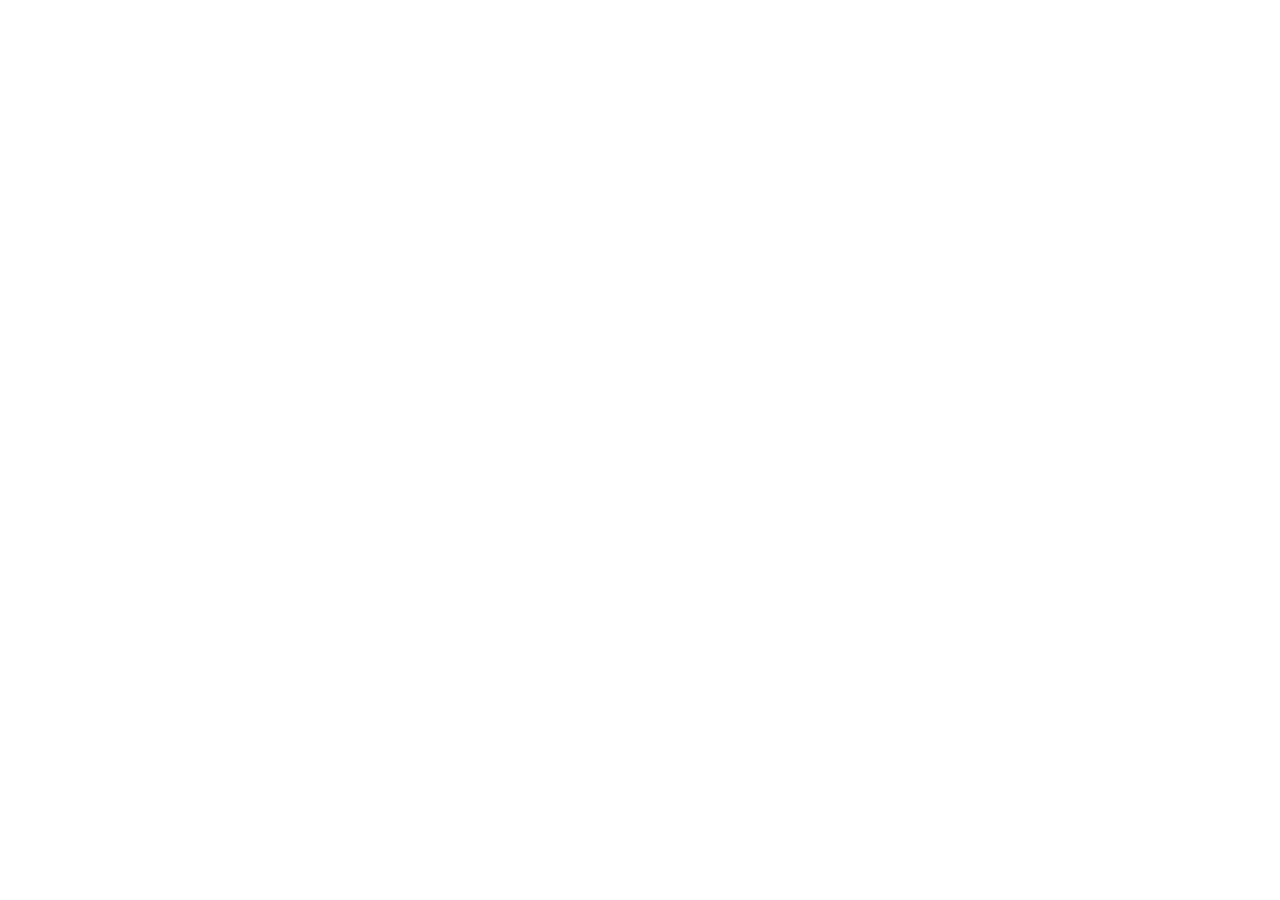
==== index.html @ 33e4fc22 "Add files via upload ." ====
<!DOCTYPE html>
<html lang="en">
<head>
    <meta charset="UTF-8">
    <meta name="viewport" content="width=device-width, initial-scale=1.0">
    <title>Document</title>
</head>
<body>
    <div></div>
    <div></div>


    <script></script>
</body>
</html>
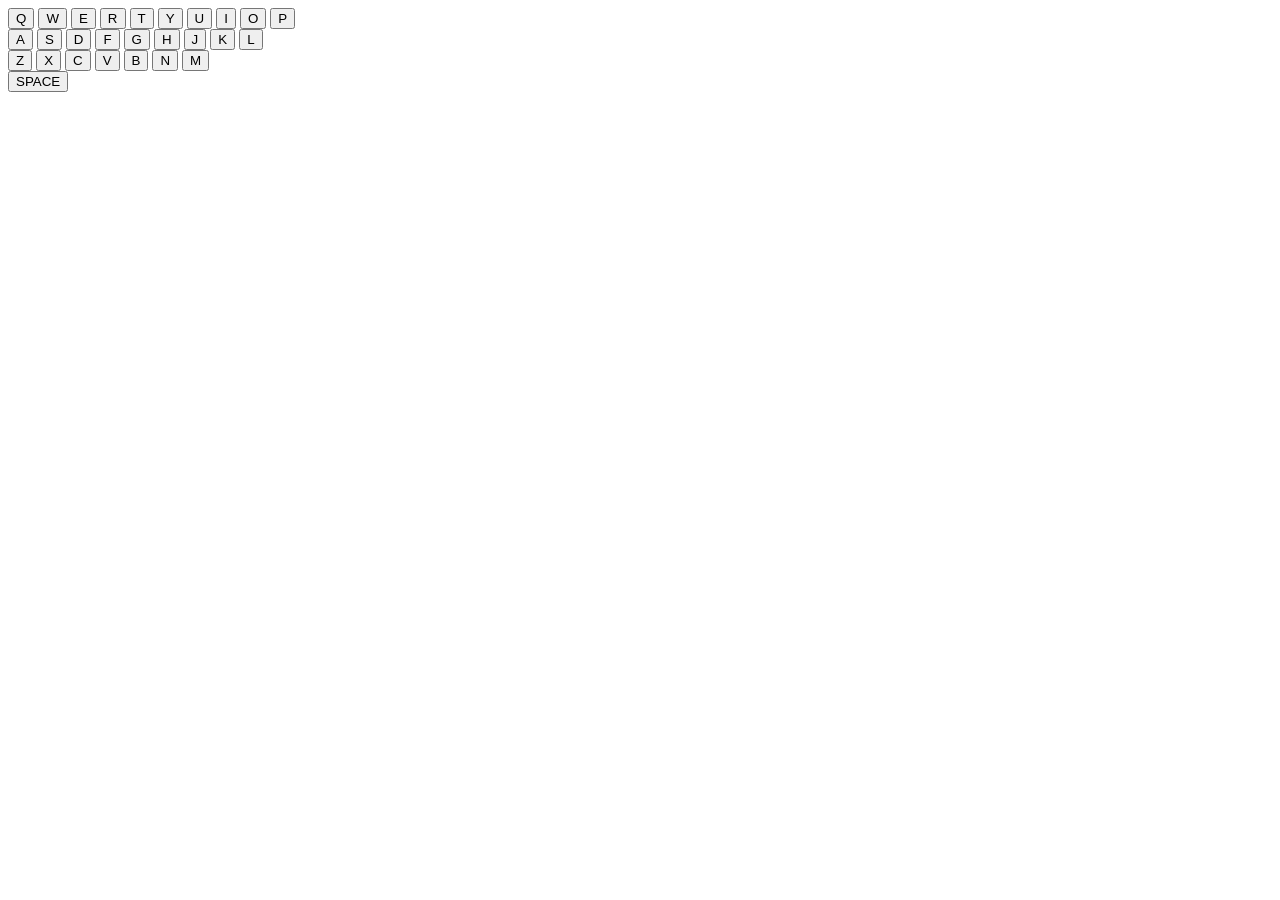
==== commit e5861637: "add keyboard layout HTML structure Added a basic structure for a typing game with a keyboard layout." ====
--- a/index.html
+++ b/index.html
@@ -3,13 +3,57 @@
 <head>
     <meta charset="UTF-8">
     <meta name="viewport" content="width=device-width, initial-scale=1.0">
-    <title>Document</title>
+    <title>typing game</title>
+    <link rel="stylesheet" href="style.css">
 </head>
 <body>
-    <div></div>
-    <div></div>
+    <div class="top-section">
+        
+    </div>
 
+    <div class="keyboard">
 
-    <script></script>
+        <div class="keyboard-row">
+                <button class="key">Q</button>
+                <button class="key">W</button>
+                <button class="key">E</button>
+                <button class="key">R</button>
+                <button class="key">T</button>
+                <button class="key">Y</button>
+                <button class="key">U</button>
+                <button class="key">I</button>
+                <button class="key">O</button>
+                <button class="key">P</button>
+        </div>
+
+        <div class="keyboard-row">
+            <button class="key">A</button>
+            <button class="key">S</button>
+            <button class="key">D</button>
+            <button class="key">F</button>
+            <button class="key">G</button>
+            <button class="key">H</button>
+            <button class="key">J</button>
+            <button class="key">K</button>
+            <button class="key">L</button>
+        </div>
+
+        <div class="keyboard-row">
+            <button class="key">Z</button>
+            <button class="key">X</button>
+            <button class="key">C</button>
+            <button class="key">V</button>
+            <button class="key">B</button>
+            <button class="key">N</button>
+            <button class="key">M</button>
+        </div>
+
+        <div class="keyboard-row">
+            <button class="keyspace">SPACE</button>
+        </div>
+
+    </div>
+
+   <script src="script.js"></script>
 </body>
-</html>+</html>
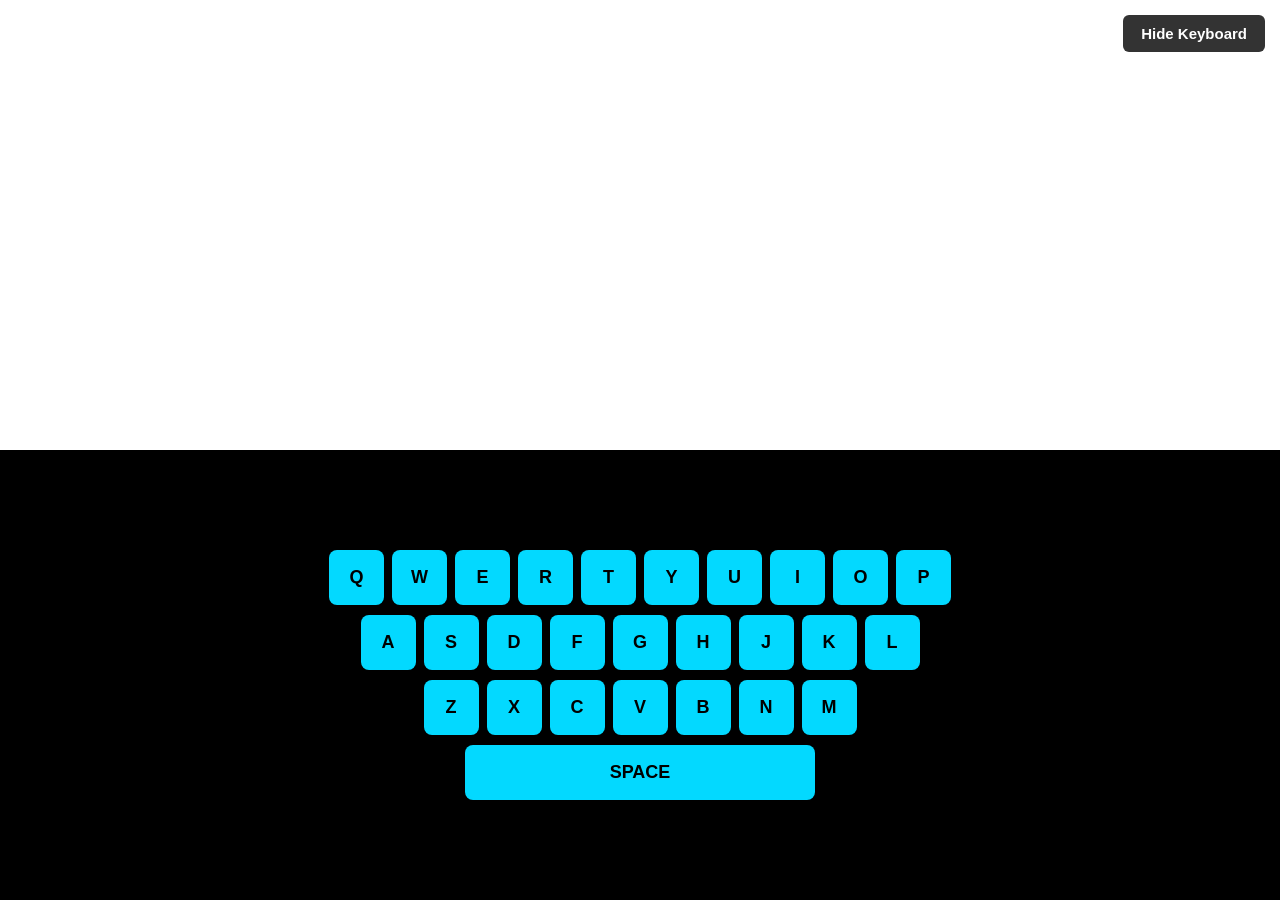
==== commit 17a2de52: "Add toggle button for keyboard visibility Added a button to toggle the visibility of the keyboard." ====
--- a/index.html
+++ b/index.html
@@ -8,7 +8,9 @@
 </head>
 <body>
     <div class="top-section">
+
         
+       <button id="toggle-keyboard-btn">Hide Keyboard</button> 
     </div>
 
     <div class="keyboard">
--- a/style.css
+++ b/style.css
@@ -0,0 +1,110 @@
+
+body {
+    margin: 0;
+    padding: 0;
+    overflow: hidden;
+}
+
+.top-section {
+    height: 50vh;
+    display: flex;
+    justify-content: flex-end;
+    align-items: flex-start;
+    padding: 15px;
+    box-sizing: border-box;
+    transition: height 0.2s ease;
+}
+
+.top-section.full-height {
+    height: 100vh;
+}
+
+
+.keyboard{
+    height: 50vh;
+}
+
+.keyboard{
+    background-color: rgb(0, 0, 0);
+
+    display: flex;
+    flex-direction: column;
+    justify-content: center;
+    align-items: center;
+
+    gap: 10px;
+    padding: 20px;
+    box-sizing: border-box;
+}
+
+.keyboard.hidden {
+    display: none;
+}
+
+.keyboard-row{
+
+    display: flex;
+    gap: 8px;
+
+    }
+
+.key{
+
+    width: 55px;
+    height: 55px;
+    border: none;
+    border-radius: 8px;
+     background: rgb(3, 217, 255);
+     color: black;
+     font-size: 18px;
+     font-weight: bold;
+
+}
+.key:hover{
+
+    background: #444;
+
+}
+
+.key:active{
+    transform: translateY(4px);
+
+}
+.keyspace{
+     
+    width: 350px;
+    height: 55px;
+    border: none;
+    border-radius: 8px;
+    background: rgb(3, 217, 255);
+    color: black;
+    font-size: 18px;
+    font-weight: bold;
+
+}
+
+.keyspace:hover{
+    background: #444;
+}
+
+.key.active, 
+.keyspace.active {
+    background-color: #ff007f;
+    color: white;
+    transform: translateY(4px);
+}
+
+#toggle-keyboard-btn {
+    padding: 10px 18px;
+    font-size: 15px;
+    font-weight: bold;
+    background-color: #333;
+    color: white;
+    border: none;
+    border-radius: 6px;
+    cursor: pointer;
+}
+
+#toggle-keyboard-btn:hover {
+    background-color: #555;
+}
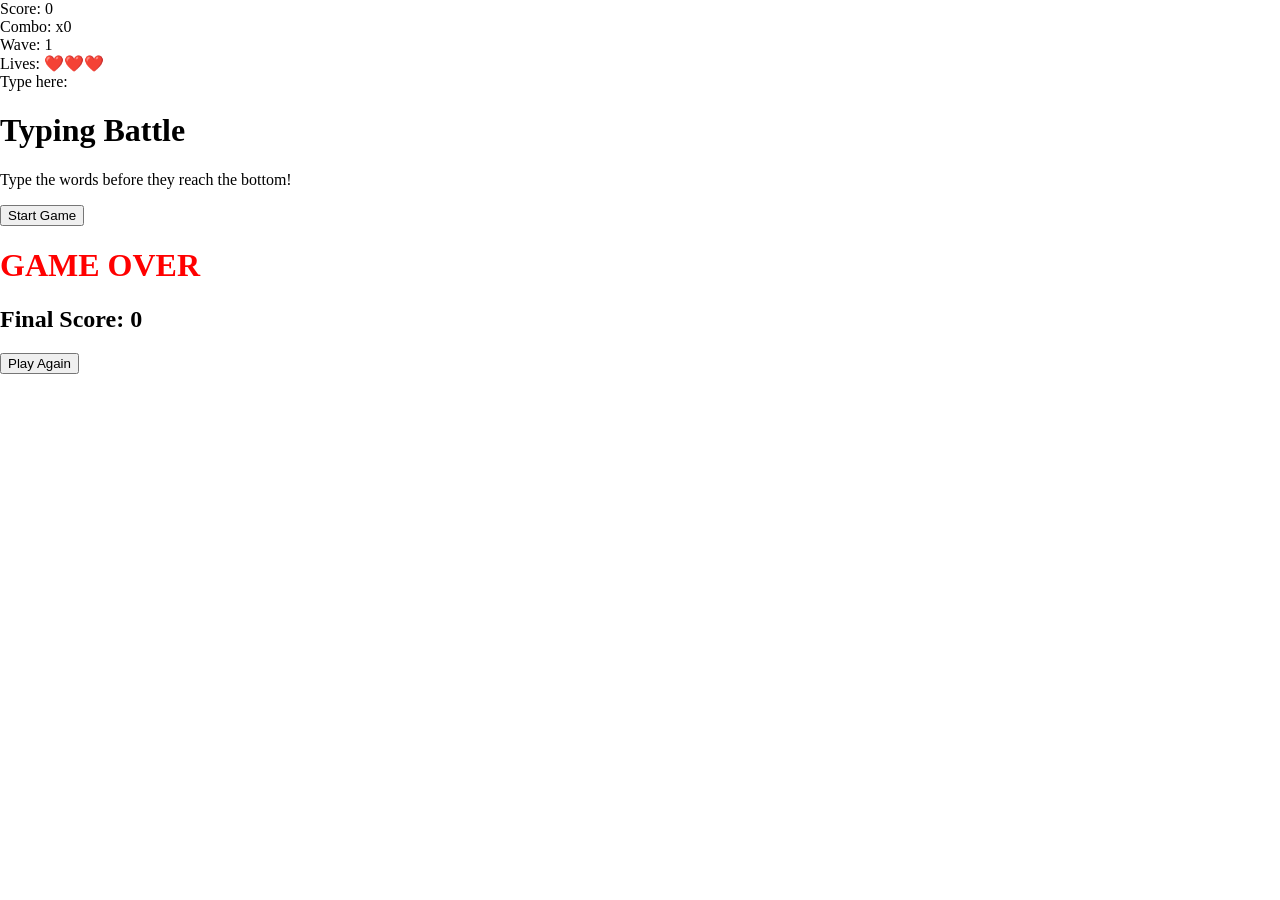
==== commit 6144f7f2: "Refactor HTML structure for typing game" ====
--- a/index.html
+++ b/index.html
@@ -3,59 +3,34 @@
 <head>
     <meta charset="UTF-8">
     <meta name="viewport" content="width=device-width, initial-scale=1.0">
-    <title>typing game</title>
+    <title>Typing Game</title>
     <link rel="stylesheet" href="style.css">
 </head>
 <body>
-    <div class="top-section">
+    <div id="game-container">
+        <div id="hud">
+            <div>Score: <span id="score-text">0</span></div>
+            <div>Combo: x<span id="combo-text">0</span></div>
+            <div>Wave: <span id="wave-text">1</span></div>
+            <div>Lives: <span id="lives-text">❤️❤️❤️</span></div>
+        </div>
 
-        
-       <button id="toggle-keyboard-btn">Hide Keyboard</button> 
+        <div id="typing-area">Type here: <span id="current-input"></span></div>
+
+        <div id="start-screen">
+            <h1>Typing Battle</h1>
+            <p>Type the words before they reach the bottom!</p>
+            <button onclick="startGame()">Start Game</button>
+        </div>
+
+        <div id="game-over-screen">
+            <h1 style="color: red;">GAME OVER</h1>
+            <h2>Final Score: <span id="final-score">0</span></h2>
+            <button onclick="resetGame()">Play Again</button>
+        </div>
     </div>
 
-    <div class="keyboard">
 
-        <div class="keyboard-row">
-                <button class="key">Q</button>
-                <button class="key">W</button>
-                <button class="key">E</button>
-                <button class="key">R</button>
-                <button class="key">T</button>
-                <button class="key">Y</button>
-                <button class="key">U</button>
-                <button class="key">I</button>
-                <button class="key">O</button>
-                <button class="key">P</button>
-        </div>
-
-        <div class="keyboard-row">
-            <button class="key">A</button>
-            <button class="key">S</button>
-            <button class="key">D</button>
-            <button class="key">F</button>
-            <button class="key">G</button>
-            <button class="key">H</button>
-            <button class="key">J</button>
-            <button class="key">K</button>
-            <button class="key">L</button>
-        </div>
-
-        <div class="keyboard-row">
-            <button class="key">Z</button>
-            <button class="key">X</button>
-            <button class="key">C</button>
-            <button class="key">V</button>
-            <button class="key">B</button>
-            <button class="key">N</button>
-            <button class="key">M</button>
-        </div>
-
-        <div class="keyboard-row">
-            <button class="keyspace">SPACE</button>
-        </div>
-
-    </div>
-
-   <script src="script.js"></script>
+    <script src="script.js"></script>
 </body>
 </html>
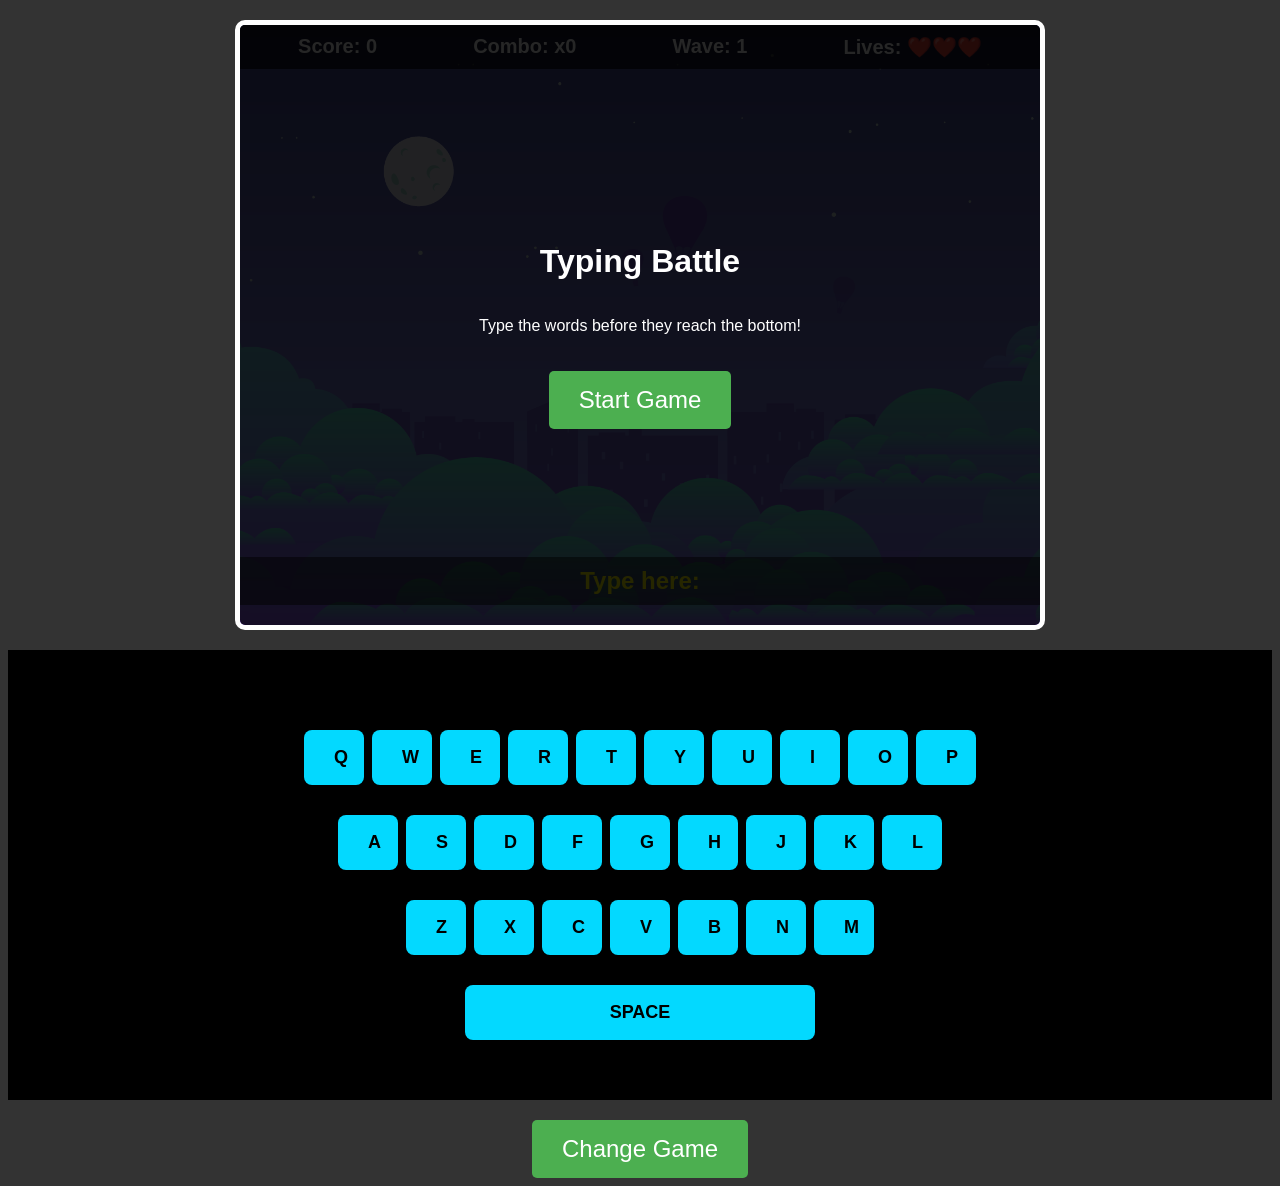
==== commit e98d9bd8: "change code into different files and add keyboard and its styles" ====
--- a/index.html
+++ b/index.html
@@ -30,7 +30,56 @@
         </div>
     </div>
 
+    <div class="keyboard">
 
-    <script src="script.js"></script>
+        <div class="keyboard-row">
+                <button class="key">Q</button>
+                <button class="key">W</button>
+                <button class="key">E</button>
+                <button class="key">R</button>
+                <button class="key">T</button>
+                <button class="key">Y</button>
+                <button class="key">U</button>
+                <button class="key">I</button>
+                <button class="key">O</button>
+                <button class="key">P</button>
+        </div>
+
+        <div class="keyboard-row">
+            <button class="key">A</button>
+            <button class="key">S</button>
+            <button class="key">D</button>
+            <button class="key">F</button>
+            <button class="key">G</button>
+            <button class="key">H</button>
+            <button class="key">J</button>
+            <button class="key">K</button>
+            <button class="key">L</button>
+        </div>
+
+        <div class="keyboard-row">
+            <button class="key">Z</button>
+            <button class="key">X</button>
+            <button class="key">C</button>
+            <button class="key">V</button>
+            <button class="key">B</button>
+            <button class="key">N</button>
+            <button class="key">M</button>
+        </div>
+
+        <div class="keyboard-row">
+            <button class="keyspace">SPACE</button>
+        </div>
+
+    </div>
+
+    <a href="./game2.html">
+        <button id="change-game-button">Change Game</button>
+    </a>
+
+
+
+    <script src="app.js"></script>
+    <!-- <script src="script.js"></script> -->
 </body>
 </html>
--- a/style.css
+++ b/style.css
@@ -1,11 +1,112 @@
+body {
+            font-family: Arial, sans-serif;
+            background-color: #333333;
+            color: white;
+            text-align: center;
+        }
 
-body {
-    margin: 0;
-    padding: 0;
-    overflow: hidden;
-}
+        #game-container {
+            width: 800px;
+            height: 600px;
+        
+            background-image: url('background.png');
+            background-size: cover;
+            background-position: center;
+            background-color: transparent; 
+            
+            margin: 20px auto;
+            position: relative;
+            overflow: hidden;
+            border: 5px solid #ffffff;
+            border-radius: 10px;
+        }
 
-.top-section {
+        #hud {
+            background-color: rgba(0, 0, 0, 0.7);
+            padding: 10px;
+            display: flex;
+            justify-content: space-around;
+            font-size: 20px;
+            font-weight: bold;
+            position: absolute;
+            top: 0;
+            width: 100%;
+            box-sizing: border-box;
+            z-index: 10;
+        }
+
+        #start-screen, #game-over-screen {
+            background-color: rgba(0, 0, 0, 0.85);
+            position: absolute;
+            top: 0;
+            left: 0;
+            width: 100%;
+            height: 100%;
+            display: flex;
+            flex-direction: column;
+            justify-content: center;
+            align-items: center;
+            z-index: 20;
+        }
+
+        #game-over-screen {
+            display: none;
+        }
+
+        button {
+            padding: 15px 30px;
+            font-size: 24px;
+            background-color: #4CAF50;
+            color: white;
+            border: none;
+            cursor: pointer;
+            margin-top: 20px;
+            border-radius: 5px;
+        }
+
+        button:hover {
+            background-color: #45a049;
+        }
+
+        .enemy {
+            position: absolute;
+            text-align: center;
+            width: 100px;
+            top: -50px; 
+        }
+
+        .enemy-image {
+            width: 50px;
+            height: 50px;
+            background-image: url(your-enemy-sprite.png);
+            background-size: cover;
+            margin: 0 auto;
+        }
+
+        .enemy-word {
+            background-color: white;
+            color: black;
+            padding: 2px 5px;
+            border-radius: 3px;
+            font-weight: bold;
+            margin-top: 5px;
+            display: inline-block;
+        }
+
+        #typing-area {
+            position: absolute;
+            bottom: 20px;
+            width: 100%;
+            text-align: center;
+            font-size: 24px;
+            font-weight: bold;
+            color: yellow;
+            background-color: rgba(0,0,0,0.5);
+            padding: 10px 0;
+            z-index: 10;
+        }
+
+        .top-section {
     height: 50vh;
     display: flex;
     justify-content: flex-end;
@@ -92,19 +193,4 @@
     background-color: #ff007f;
     color: white;
     transform: translateY(4px);
-}
-
-#toggle-keyboard-btn {
-    padding: 10px 18px;
-    font-size: 15px;
-    font-weight: bold;
-    background-color: #333;
-    color: white;
-    border: none;
-    border-radius: 6px;
-    cursor: pointer;
-}
-
-#toggle-keyboard-btn:hover {
-    background-color: #555;
-}
+}
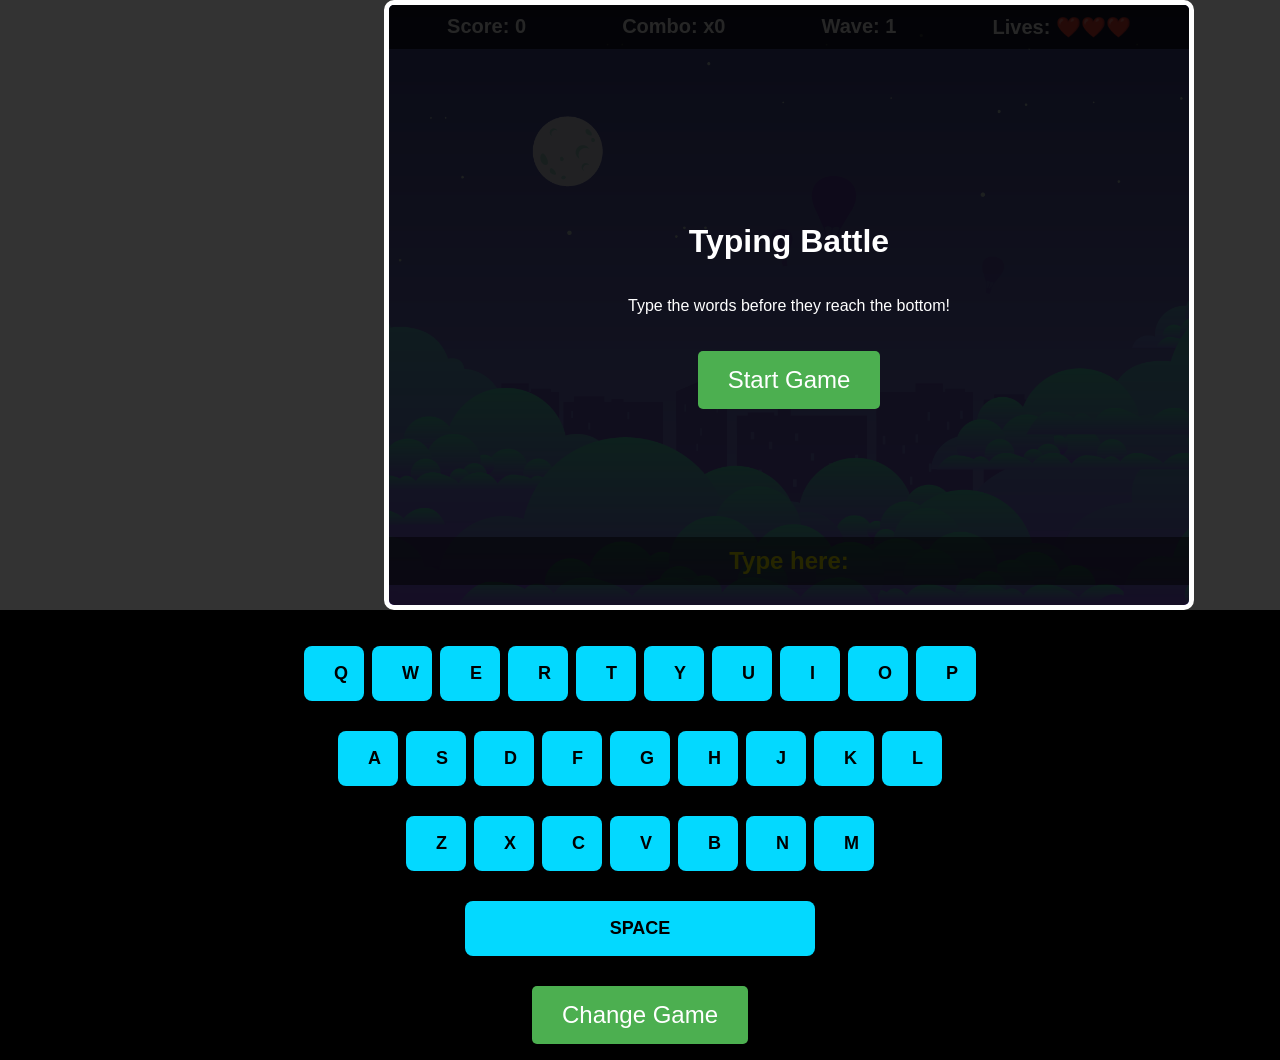
==== commit bfe7b6a9: "move game1 button up" ====
--- a/index.html
+++ b/index.html
@@ -70,12 +70,12 @@
         <div class="keyboard-row">
             <button class="keyspace">SPACE</button>
         </div>
+        <a href="./game2.html">
+            <button id="change-game-button">Change Game</button>
+        </a>
 
     </div>
 
-    <a href="./game2.html">
-        <button id="change-game-button">Change Game</button>
-    </a>
 
 
 
--- a/style.css
+++ b/style.css
@@ -3,6 +3,8 @@
             background-color: #333333;
             color: white;
             text-align: center;
+            margin:0;
+            padding:0;
         }
 
         #game-container {
@@ -14,7 +16,8 @@
             background-position: center;
             background-color: transparent; 
             
-            margin: 20px auto;
+
+            margin-left: 30%;
             position: relative;
             overflow: hidden;
             border: 5px solid #ffffff;
